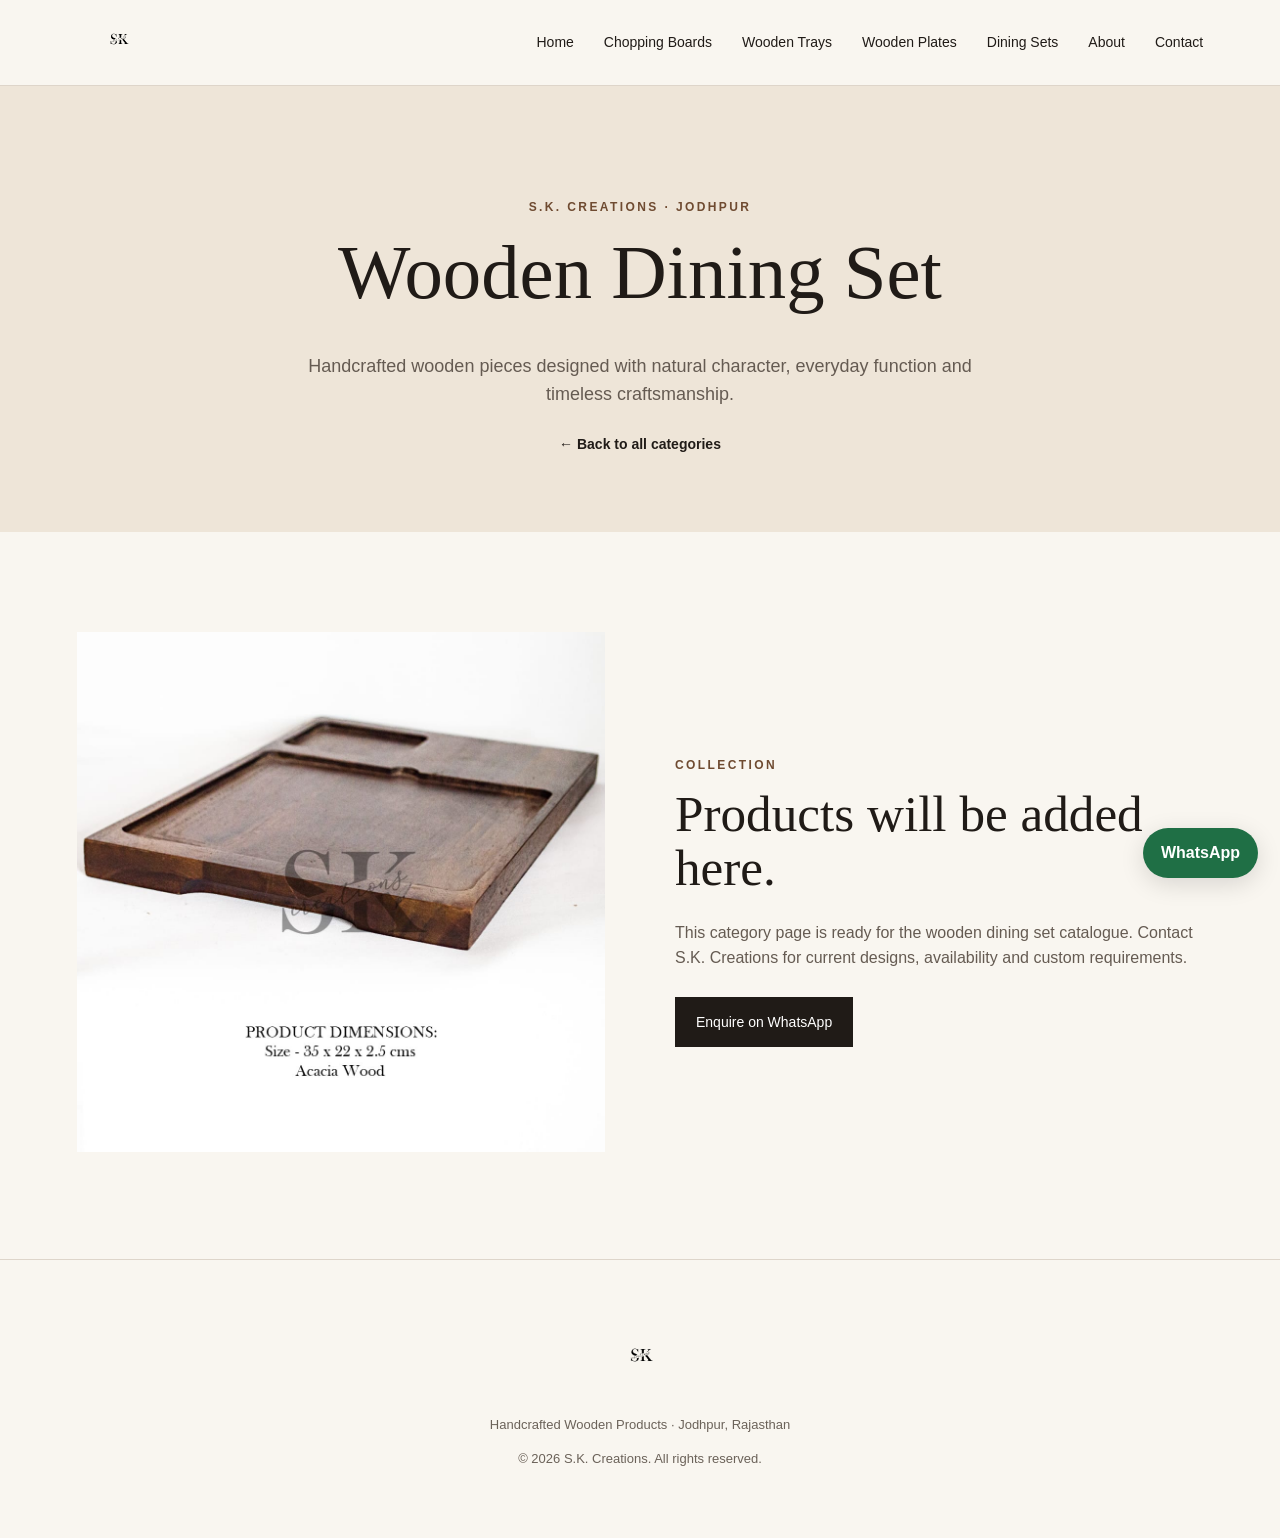
==== wooden-dining-set.html @ 2cd18018 "Add files via upload Add separate product category pages" ====
<!doctype html>
<html lang="en">
<head>
<meta charset="utf-8"><meta name="viewport" content="width=device-width,initial-scale=1">
<title>Wooden Dining Set | S.K. Creations</title>
<meta name="description" content="Handcrafted wooden dining set from S.K. Creations, Jodhpur.">
<link rel="stylesheet" href="style.css">
</head>
<body>
<header class="header"><a class="brand" href="index.html"><img src="logo.png" alt="S.K. Creations logo"></a><button class="menu" aria-label="Open menu">☰</button><nav><a href="index.html">Home</a><a href="chopping-boards.html">Chopping Boards</a><a href="wooden-trays.html">Wooden Trays</a><a href="wooden-plates.html">Wooden Plates</a><a href="wooden-dining-set.html">Dining Sets</a><a href="index.html#about">About</a><a href="index.html#contact">Contact</a></nav></header>
<main><section class="category-hero"><p class="eyebrow">S.K. CREATIONS · JODHPUR</p><h1>Wooden Dining Set</h1><p>Handcrafted wooden pieces designed with natural character, everyday function and timeless craftsmanship.</p><a class="text-link" href="index.html#categories">← Back to all categories</a></section>
<section class="section category-placeholder"><div class="placeholder-image"><img src="site-gallery-13.jpeg" alt="Wooden Dining Set"></div><div><p class="eyebrow">COLLECTION</p><h2>Products will be added here.</h2><p>This category page is ready for the wooden dining set catalogue. Contact S.K. Creations for current designs, availability and custom requirements.</p><a class="btn wa" data-product="Wooden Dining Set" href="#">Enquire on WhatsApp</a></div></section></main>
<footer><img src="logo.png" alt="S.K. Creations"><p>Handcrafted Wooden Products · Jodhpur, Rajasthan</p><p>© <span id="year"></span> S.K. Creations. All rights reserved.</p></footer>
<a class="floating-wa wa" data-product="S.K. Creations products" href="#" aria-label="Chat on WhatsApp">WhatsApp</a>
<script src="script.js"></script>
</body></html>
---- style.css ----
:root{--ink:#201b17;--brown:#6f4b31;--sand:#eee5d8;--cream:#f9f6f0;--white:#fff;--line:#ded5ca}*{box-sizing:border-box}html{scroll-behavior:smooth}body{margin:0;color:var(--ink);background:var(--cream);font-family:Arial,Helvetica,sans-serif;line-height:1.6}.header{height:86px;display:flex;align-items:center;justify-content:space-between;padding:8px 6vw;background:rgba(249,246,240,.96);position:sticky;top:0;z-index:20;border-bottom:1px solid var(--line)}.brand img{width:82px;height:66px;object-fit:contain}.header nav{display:flex;gap:30px}.header nav a,.text-link{color:var(--ink);text-decoration:none;font-size:14px}.menu{display:none;background:none;border:0;font-size:26px}.hero{min-height:calc(100vh - 86px);display:grid;grid-template-columns:1fr 1fr}.hero-copy{padding:10vw 7vw;display:flex;flex-direction:column;justify-content:center}.eyebrow{letter-spacing:.2em;font-size:12px;font-weight:700;color:var(--brown)}h1,h2,h3{font-family:Georgia,'Times New Roman',serif;line-height:1.05;margin:.2em 0 .5em}h1{font-size:clamp(44px,6vw,88px);font-weight:400}h1 em{color:var(--brown)}h2{font-size:clamp(34px,4vw,58px);font-weight:400}.hero-copy>p:not(.eyebrow){max-width:590px;font-size:18px;color:#5b5148}.hero-image img,.about-image img{width:100%;height:100%;object-fit:cover}.actions{display:flex;gap:12px;flex-wrap:wrap;margin-top:24px}.btn{display:inline-block;background:var(--ink);color:white;text-decoration:none;padding:13px 20px;border:1px solid var(--ink);font-size:14px}.btn.outline{background:transparent;color:var(--ink)}.intro{text-align:center;padding:100px 20px;max-width:900px;margin:auto}.intro>p:last-child{max-width:650px;margin:auto;color:#655b52}.section{padding:100px 6vw}.section-head{display:flex;justify-content:space-between;align-items:end;gap:40px;margin-bottom:45px}.section-head>p{max-width:440px;color:#655b52}.grid.products{display:grid;grid-template-columns:repeat(3,1fr);gap:22px}.card{background:white;border:1px solid var(--line)}.card img{width:100%;aspect-ratio:1/1;object-fit:cover}.card>div{padding:24px}.card h3{font-size:27px}.card strong{display:block;font-size:13px;color:var(--brown);margin:16px 0 8px}.text-link{font-weight:700}.feature{grid-column:span 2;display:grid;grid-template-columns:1.2fr 1fr}.feature img{height:100%;aspect-ratio:auto}.feature>div{display:flex;flex-direction:column;justify-content:center;align-items:flex-start}.about{display:grid;grid-template-columns:1fr 1fr;background:#2c251f;color:white}.about-image{min-height:650px}.about-copy{padding:10vw 8vw;display:flex;flex-direction:column;justify-content:center}.about-copy .eyebrow{color:#d7b999}.about-copy p{color:#e1d9d0}.location{font-weight:700}.gallery-grid{columns:4 240px;column-gap:14px}.gallery-grid img{width:100%;display:block;margin:0 0 14px;break-inside:avoid}.contact{margin:60px 6vw 100px;background:var(--sand);padding:70px;display:grid;grid-template-columns:1fr 1fr;gap:60px}.contact-card{display:flex;flex-direction:column;justify-content:center;align-items:flex-start;gap:18px}.contact-card>a:not(.btn){color:var(--ink)}footer{text-align:center;padding:55px 20px;border-top:1px solid var(--line);font-size:13px;color:#6b6259}footer img{width:110px;height:80px;object-fit:contain}.floating-wa{position:fixed;right:22px;bottom:22px;background:#1f6f45;color:#fff;padding:12px 18px;border-radius:30px;text-decoration:none;font-weight:700;z-index:30;box-shadow:0 6px 25px #0002}@media(max-width:850px){.header nav{display:none;position:absolute;top:86px;left:0;right:0;background:var(--cream);padding:25px 6vw;flex-direction:column;border-bottom:1px solid var(--line)}.header nav.open{display:flex}.menu{display:block}.hero{grid-template-columns:1fr}.hero-copy{padding:80px 7vw}.hero-image{height:60vh}.section-head{display:block}.grid.products{grid-template-columns:1fr 1fr}.feature{grid-column:span 2}.about{grid-template-columns:1fr}.about-image{min-height:450px}.contact{grid-template-columns:1fr;padding:45px 28px}}@media(max-width:560px){.grid.products{grid-template-columns:1fr}.feature{grid-column:auto;display:block}.section{padding:75px 5vw}.contact{margin:30px 5vw 70px}.gallery-grid{columns:2}.hero-image{height:52vh}}

/* Product catalogue upgrade */
.product-catalogue{padding-bottom:40px}.product-detail{display:grid;grid-template-columns:minmax(0,1.15fr) minmax(320px,.85fr);gap:64px;align-items:start;padding:64px 0;border-top:1px solid #ded8cf}.product-detail:first-of-type{margin-top:26px}.product-detail.reverse .product-gallery{order:2}.product-detail.reverse .product-info{order:1}.main-product-image{background:#f3f0ea;aspect-ratio:4/3;overflow:hidden}.main-product-image img{width:100%;height:100%;object-fit:contain;display:block}.thumb-row{display:flex;gap:10px;margin-top:12px;overflow-x:auto;padding-bottom:6px}.thumb{border:1px solid #ddd5c9;background:#fff;padding:0;width:76px;height:76px;flex:0 0 76px;cursor:pointer;opacity:.72}.thumb.active{border:2px solid #7a4e31;opacity:1}.thumb img{width:100%;height:100%;object-fit:cover;display:block}.product-info h2{font-size:clamp(34px,4vw,58px);line-height:1.02;margin:10px 0 12px}.product-subtitle{font-size:17px;color:#6b625a;margin-bottom:22px}.price{font-family:Georgia,serif;font-size:40px;margin:10px 0 2px}.tax-note{font-size:14px;color:#7a4e31;margin:0 0 28px}.specs{border-top:1px solid #ded8cf;margin:0 0 26px}.specs div{display:grid;grid-template-columns:120px 1fr;gap:18px;padding:13px 0;border-bottom:1px solid #ded8cf}.specs dt{font-size:12px;text-transform:uppercase;letter-spacing:.12em;color:#7a7169}.specs dd{margin:0;font-weight:600}.product-description{line-height:1.75;margin-bottom:28px}.product-wa{display:inline-block}.scroll-thumbs{scrollbar-width:thin}@media(max-width:850px){.product-detail{grid-template-columns:1fr;gap:28px;padding:44px 0}.product-detail.reverse .product-gallery,.product-detail.reverse .product-info{order:initial}.product-info h2{font-size:38px}.main-product-image{aspect-ratio:1/1}.thumb{width:64px;height:64px;flex-basis:64px}.specs div{grid-template-columns:105px 1fr}}


/* Category pages */
.category-grid{display:grid;grid-template-columns:repeat(2,1fr);gap:24px}.category-card{display:grid;grid-template-columns:1fr 1fr;background:#fff;border:1px solid var(--line);color:var(--ink);text-decoration:none;min-height:320px;transition:transform .2s ease,box-shadow .2s ease}.category-card:hover{transform:translateY(-3px);box-shadow:0 12px 30px #0001}.category-card img{width:100%;height:100%;min-height:320px;object-fit:cover}.category-card>div{padding:38px;display:flex;flex-direction:column;justify-content:center;align-items:flex-start}.category-card h3{font-size:34px}.category-card span{font-weight:700;color:var(--brown)}.category-hero{padding:100px 7vw 75px;background:var(--sand);text-align:center}.category-hero h1{font-size:clamp(46px,6vw,82px)}.category-hero>p:not(.eyebrow){max-width:700px;margin:0 auto 22px;color:#655b52;font-size:18px}.category-placeholder{display:grid;grid-template-columns:1fr 1fr;gap:70px;align-items:center;min-height:560px}.placeholder-image img{width:100%;height:520px;object-fit:cover}.category-placeholder>div:last-child p:not(.eyebrow){max-width:560px;color:#655b52;margin-bottom:26px}@media(max-width:1000px){.header nav{gap:15px}.header nav a{font-size:12px}}@media(max-width:850px){.category-grid{grid-template-columns:1fr}.category-card{grid-template-columns:1fr 1fr}.category-placeholder{grid-template-columns:1fr;gap:30px}.placeholder-image img{height:420px}.category-hero{padding:75px 6vw 55px}}@media(max-width:560px){.category-card{grid-template-columns:1fr}.category-card img{min-height:250px;height:250px}.category-card>div{padding:28px}.category-card h3{font-size:30px}.placeholder-image img{height:320px}}
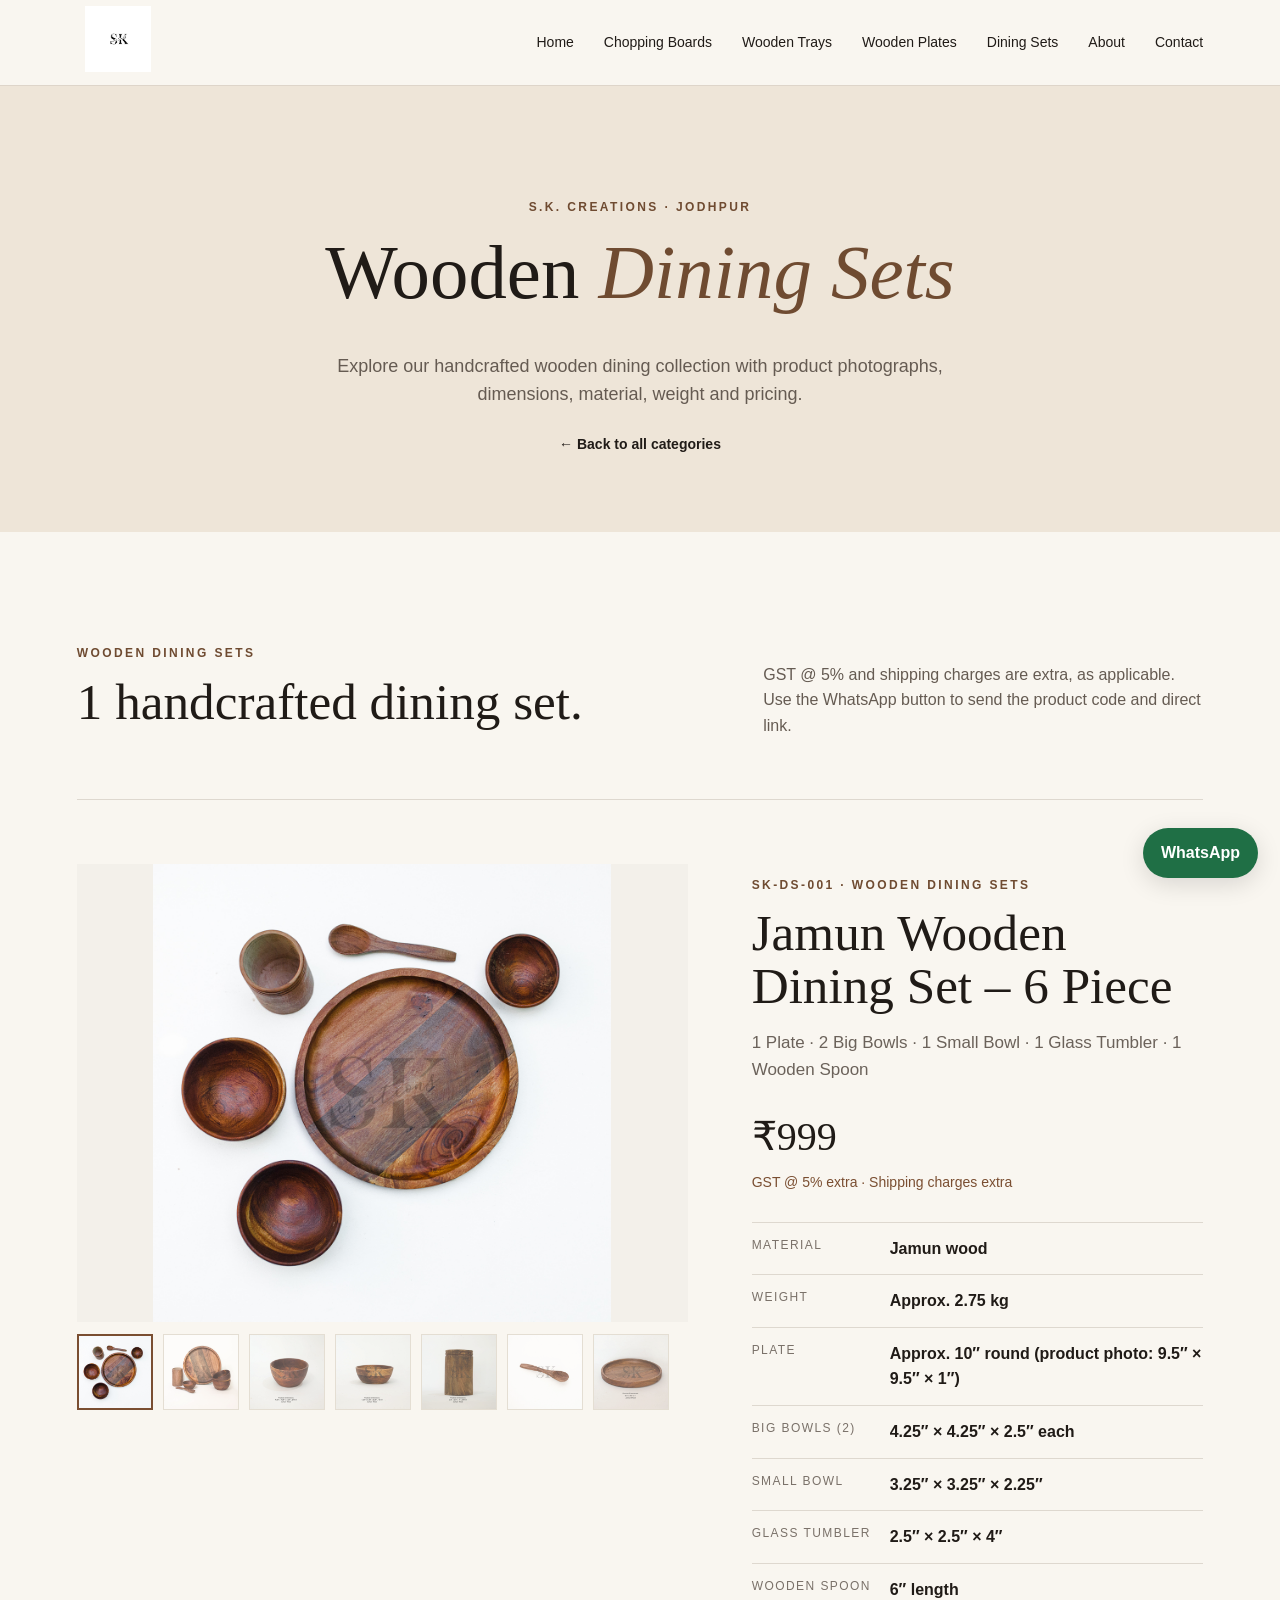
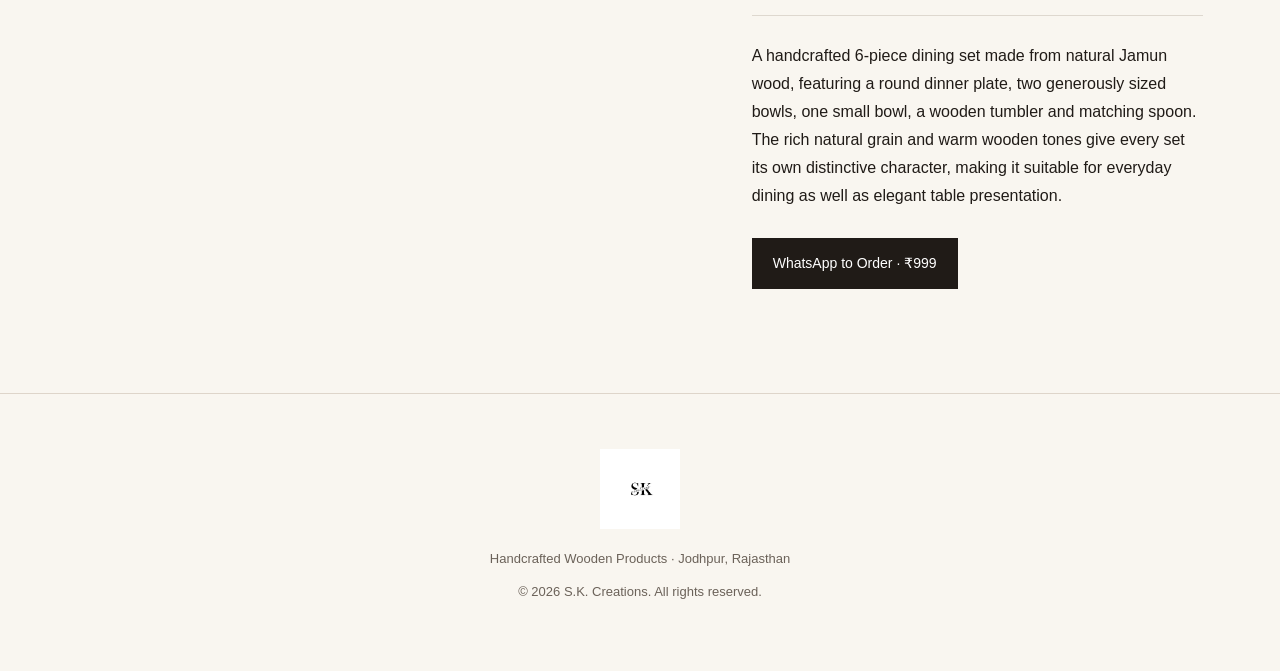
==== commit 3d8d4128: "Add files via upload update wooden dining set" ====
--- a/wooden-dining-set.html
+++ b/wooden-dining-set.html
@@ -1,16 +1,18 @@
 <!doctype html>
-<html lang="en">
-<head>
-<meta charset="utf-8"><meta name="viewport" content="width=device-width,initial-scale=1">
-<title>Wooden Dining Set | S.K. Creations</title>
-<meta name="description" content="Handcrafted wooden dining set from S.K. Creations, Jodhpur.">
-<link rel="stylesheet" href="style.css">
-</head>
-<body>
-<header class="header"><a class="brand" href="index.html"><img src="logo.png" alt="S.K. Creations logo"></a><button class="menu" aria-label="Open menu">☰</button><nav><a href="index.html">Home</a><a href="chopping-boards.html">Chopping Boards</a><a href="wooden-trays.html">Wooden Trays</a><a href="wooden-plates.html">Wooden Plates</a><a href="wooden-dining-set.html">Dining Sets</a><a href="index.html#about">About</a><a href="index.html#contact">Contact</a></nav></header>
-<main><section class="category-hero"><p class="eyebrow">S.K. CREATIONS · JODHPUR</p><h1>Wooden Dining Set</h1><p>Handcrafted wooden pieces designed with natural character, everyday function and timeless craftsmanship.</p><a class="text-link" href="index.html#categories">← Back to all categories</a></section>
-<section class="section category-placeholder"><div class="placeholder-image"><img src="site-gallery-13.jpeg" alt="Wooden Dining Set"></div><div><p class="eyebrow">COLLECTION</p><h2>Products will be added here.</h2><p>This category page is ready for the wooden dining set catalogue. Contact S.K. Creations for current designs, availability and custom requirements.</p><a class="btn wa" data-product="Wooden Dining Set" href="#">Enquire on WhatsApp</a></div></section></main>
-<footer><img src="logo.png" alt="S.K. Creations"><p>Handcrafted Wooden Products · Jodhpur, Rajasthan</p><p>© <span id="year"></span> S.K. Creations. All rights reserved.</p></footer>
-<a class="floating-wa wa" data-product="S.K. Creations products" href="#" aria-label="Chat on WhatsApp">WhatsApp</a>
-<script src="script.js"></script>
-</body></html>
+<html lang="en"><head><meta charset="utf-8"><meta name="viewport" content="width=device-width,initial-scale=1">
+<title>Wooden Dining Sets | S.K. Creations</title><meta name="description" content="Browse handcrafted Jamun wooden dining sets from S.K. Creations, Jodhpur."><link rel="stylesheet" href="style.css"></head>
+<body><header class="header"><a class="brand" href="index.html"><img src="logo.png" alt="S.K. Creations logo"></a><button class="menu" aria-label="Open menu">☰</button><nav><a href="index.html">Home</a><a href="chopping-boards.html">Chopping Boards</a><a href="wooden-trays.html">Wooden Trays</a><a href="wooden-plates.html">Wooden Plates</a><a href="wooden-dining-set.html">Dining Sets</a><a href="index.html#about">About</a><a href="index.html#contact">Contact</a></nav></header>
+<main><section class="category-hero"><p class="eyebrow">S.K. CREATIONS · JODHPUR</p><h1>Wooden <em>Dining Sets</em></h1><p>Explore our handcrafted wooden dining collection with product photographs, dimensions, material, weight and pricing.</p><a class="text-link" href="index.html#categories">← Back to all categories</a></section>
+<section class="section product-catalogue"><div class="section-head"><div><p class="eyebrow">WOODEN DINING SETS</p><h2>1 handcrafted dining set.</h2></div><p>GST @ 5% and shipping charges are extra, as applicable. Use the WhatsApp button to send the product code and direct link.</p></div>
+<article class="product-detail" id="SK-DS-001"><div class="product-gallery"><div class="main-product-image"><img id="ds1-main" src="SK-DS-001-main.jpeg" alt="Jamun Wooden Dining Set 6 Piece"></div><div class="thumb-row scroll-thumbs"><button class="thumb active" data-gallery="ds1-main" data-src="SK-DS-001-main.jpeg"><img src="SK-DS-001-main.jpeg" alt="Jamun Wooden Dining Set view 1"></button>
+<button class="thumb" data-gallery="ds1-main" data-src="SK-DS-001-view-02.jpeg"><img src="SK-DS-001-view-02.jpeg" alt="Jamun Wooden Dining Set view 2"></button>
+<button class="thumb" data-gallery="ds1-main" data-src="SK-DS-001-view-03.jpeg"><img src="SK-DS-001-view-03.jpeg" alt="Jamun Wooden Dining Set view 3"></button>
+<button class="thumb" data-gallery="ds1-main" data-src="SK-DS-001-view-04.jpeg"><img src="SK-DS-001-view-04.jpeg" alt="Jamun Wooden Dining Set view 4"></button>
+<button class="thumb" data-gallery="ds1-main" data-src="SK-DS-001-view-05.jpeg"><img src="SK-DS-001-view-05.jpeg" alt="Jamun Wooden Dining Set view 5"></button>
+<button class="thumb" data-gallery="ds1-main" data-src="SK-DS-001-view-06.jpeg"><img src="SK-DS-001-view-06.jpeg" alt="Jamun Wooden Dining Set view 6"></button>
+<button class="thumb" data-gallery="ds1-main" data-src="SK-DS-001-view-07.jpeg"><img src="SK-DS-001-view-07.jpeg" alt="Jamun Wooden Dining Set view 7"></button></div></div>
+<div class="product-info"><p class="eyebrow">SK-DS-001 · WOODEN DINING SETS</p><h2>Jamun Wooden Dining Set – 6 Piece</h2><p class="product-subtitle">1 Plate · 2 Big Bowls · 1 Small Bowl · 1 Glass Tumbler · 1 Wooden Spoon</p><div class="price">₹999</div><p class="tax-note">GST @ 5% extra · Shipping charges extra</p>
+<dl class="specs"><div><dt>Material</dt><dd>Jamun wood</dd></div><div><dt>Weight</dt><dd>Approx. 2.75 kg</dd></div><div><dt>Plate</dt><dd>Approx. 10″ round (product photo: 9.5″ × 9.5″ × 1″)</dd></div><div><dt>Big Bowls (2)</dt><dd>4.25″ × 4.25″ × 2.5″ each</dd></div><div><dt>Small Bowl</dt><dd>3.25″ × 3.25″ × 2.25″</dd></div><div><dt>Glass Tumbler</dt><dd>2.5″ × 2.5″ × 4″</dd></div><div><dt>Wooden Spoon</dt><dd>6″ length</dd></div></dl>
+<p class="product-description">A handcrafted 6-piece dining set made from natural Jamun wood, featuring a round dinner plate, two generously sized bowls, one small bowl, a wooden tumbler and matching spoon. The rich natural grain and warm wooden tones give every set its own distinctive character, making it suitable for everyday dining as well as elegant table presentation.</p>
+<a class="btn product-wa" target="_blank" rel="noopener" href="https://wa.me/919468563332?text=Hello%20S.K.%20Creations%2C%20I%20am%20interested%20in%20SK-DS-001%20%E2%80%93%20Jamun%20Wooden%20Dining%20Set%20%286%20Piece%29.%0AProduct%20Link%3A%20https%3A%2F%2Fsk-creations.in%2Fwooden-dining-set.html%23SK-DS-001%0APlease%20share%20availability%20and%20final%20price%20including%20GST%20and%20shipping.">WhatsApp to Order · ₹999</a></div></article></section></main>
+<footer><img src="logo.png" alt="S.K. Creations"><p>Handcrafted Wooden Products · Jodhpur, Rajasthan</p><p>© <span id="year"></span> S.K. Creations. All rights reserved.</p></footer><a class="floating-wa wa" data-product="S.K. Creations products" href="#" aria-label="Chat on WhatsApp">WhatsApp</a><script src="script.js"></script></body></html>
